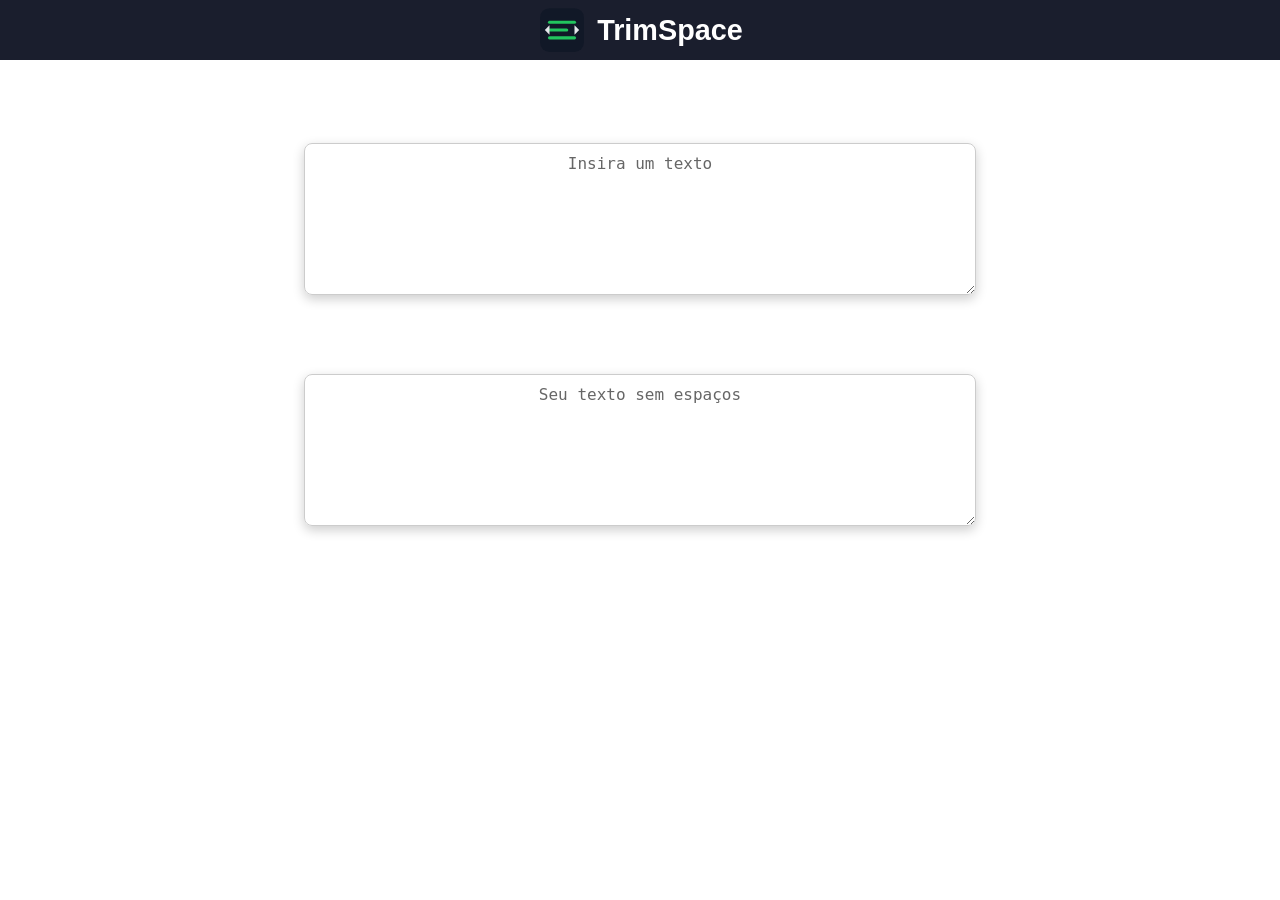
==== index.html @ cb7a3c66 "Commit" ====
<!DOCTYPE html>
<html lang="en">
<head>
    <link rel="stylesheet" href="form.css">
    <link rel="icon" type="image/svg+xml" href="trimspace.svg">
    <meta name="viewport" content="width=device-width, initial-scale=1.0">
    <title>TrimText</title>
</head>

<body>
    <!--Topo da pagina-->
    <div class="start">
    <img src="trimspace.svg" class="icone" alt="icone"><h1>TrimSpace</h1>
    </div>
    <!--Conteudo central-->

    <h2 class="introd">Retire espaços de seu texto</h2>
    <div class="caixa">
        <textarea name="usuario" id="0" class="texto"  placeholder="Insira um texto"></textarea>
    </div>

    <div class="resp">
        <h3>Texto att</h3>
    </div>

    <div class="caixa">
        <textarea name="usuario" id="1" class="texto"  placeholder="Seu texto sem espaços" readonly></textarea>
    </div>

    <div class="text">
        <h5 id="count">Caracteres:</h5>
    </div>
</body>
<script src="codigo.js"></script>
</html>
---- form.css ----
html, body {
    margin: 0;
    padding: 0;
    height: 100%;
    font-family: Arial, sans-serif;
}

/* Fundo */
body {
    background: url("background.jpg") no-repeat center center;
    background-size: cover;
    background-attachment: fixed;
    color: white;
}

/* Barra topo */
.start {
    display: flex;
    justify-content: center;   /* centraliza horizontalmente */
    align-items: center;       /* centraliza verticalmente */
    gap: 10px;                 /* espaço entre ícone e texto */
    height: 60px;
    padding: 0 20px;
    background-color: rgba(2, 6, 23, 0.9);
    position: sticky;          /* fixa no topo */
    top: 0;
    z-index: 1000;
}

.icone {
    width: 50px;
    height: 50px;
}

.start h1 {
    margin: 0;
    font-size: 1.8rem;
    color: white;
}

/* Conteúdo centralizado abaixo da barra */
.conteudo {
    display: flex;
    flex-direction: column;
    justify-content: center;   /* centraliza verticalmente */
    align-items: center;       /* centraliza horizontalmente */
    min-height: calc(100vh - 60px); /* ocupa o restante da tela */
    padding: 20px;
    box-sizing: border-box;
}

/* Título introdutório */
.introd {
    font-size: 1.5rem;
    text-align: center;
    margin-bottom: 30px;
}

/* Caixa do textarea */
.caixa {
    display: flex;
    justify-content: center;
    align-items: center;
    padding: 5px;
}

.resp{
    padding-top: 10px;
    display: flex;
    justify-content: center;
    align-items: center;
}

/* Textarea */
.texto {
    width: 650px;
    max-width: 90%;            /* responsivo */
    height: 130px;
    padding: 10px;
    font-size: 16px;
    resize: vertical;
    text-align: center;         /* centraliza o texto horizontal */
    border-radius: 8px;
    border: 1px solid #ccc;
    background-color: rgba(255,255,255,0.9);
    box-shadow: 0 4px 12px rgba(0,0,0,0.2);
}

.text{
    display: flex;
    justify-content: center;
    align-items: center;
}

/* Placeholder centralizado horizontal */
.texto::placeholder {
    text-align: center;
    color: #666;
    opacity: 1;
}
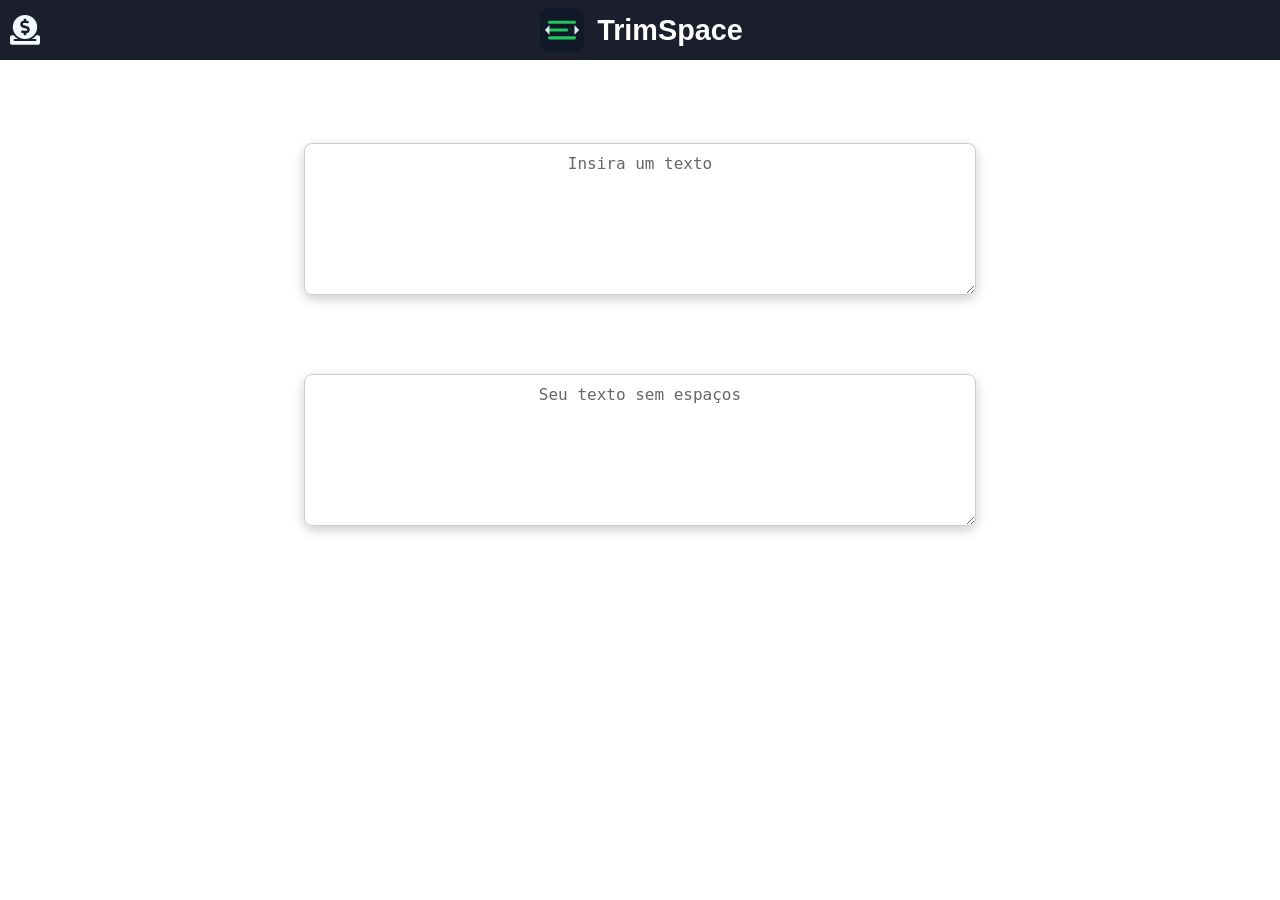
==== commit 5041f734: "Ko-fi" ====
--- a/index.html
+++ b/index.html
@@ -3,14 +3,21 @@
 <head>
     <link rel="stylesheet" href="form.css">
     <link rel="icon" type="image/svg+xml" href="trimspace.svg">
+    <link rel="stylesheet" href="https://cdnjs.cloudflare.com/ajax/libs/font-awesome/5.15.3/css/all.min.css">
     <meta name="viewport" content="width=device-width, initial-scale=1.0">
     <title>TrimText</title>
 </head>
 
 <body>
     <!--Topo da pagina-->
-    <div class="start">
-    <img src="trimspace.svg" class="icone" alt="icone"><h1>TrimSpace</h1>
+    <div class="cabeçalho">
+        <div class="start">
+            <img src="trimspace.svg" class="icone" alt="icone"><h1>TrimSpace</h1>
+        </div>
+        
+        <div class="donate">
+            <a href="https://ko-fi.com/th684458" class="ko-fi" title="Make me happy :D" norrefer target="_blank"><i class="fas fa-donate"></i></a>
+        </div>
     </div>
     <!--Conteudo central-->
 
--- a/form.css
+++ b/form.css
@@ -14,10 +14,11 @@
 }
 
 /* Barra topo */
-.start {
+.cabeçalho {
     display: flex;
-    justify-content: center;   /* centraliza horizontalmente */
-    align-items: center;       /* centraliza verticalmente */
+    position: relative;
+    align-items: center;  
+    justify-content: center;     /* centraliza verticalmente */
     gap: 10px;                 /* espaço entre ícone e texto */
     height: 60px;
     padding: 0 20px;
@@ -25,6 +26,13 @@
     position: sticky;          /* fixa no topo */
     top: 0;
     z-index: 1000;
+}
+
+.start {
+    display: flex;
+    gap: 10px;
+    justify-content: center;   /* centraliza horizontalmente */
+    align-items: center;       /* centraliza verticalmente */
 }
 
 .icone {
@@ -42,7 +50,7 @@
 .conteudo {
     display: flex;
     flex-direction: column;
-    justify-content: center;   /* centraliza verticalmente */
+    justify-content: space-between;   
     align-items: center;       /* centraliza horizontalmente */
     min-height: calc(100vh - 60px); /* ocupa o restante da tela */
     padding: 20px;
@@ -54,6 +62,27 @@
     font-size: 1.5rem;
     text-align: center;
     margin-bottom: 30px;
+}
+
+.donate{
+    display: flex;   
+    align-items: center;      /* centraliza verticalmente */
+    position: absolute;
+    left: 10px;
+    top: 50%;
+    transform: translateY(-50%);
+}
+
+.donate i{
+    font-size: 30px;
+    color: aliceblue;
+    transition: all 0.5s;
+}
+
+.donate i:hover{
+    transform: scale(1.3);
+    color: rgb(0, 136, 255);
+    transition: all 0.5s;
 }
 
 /* Caixa do textarea */
